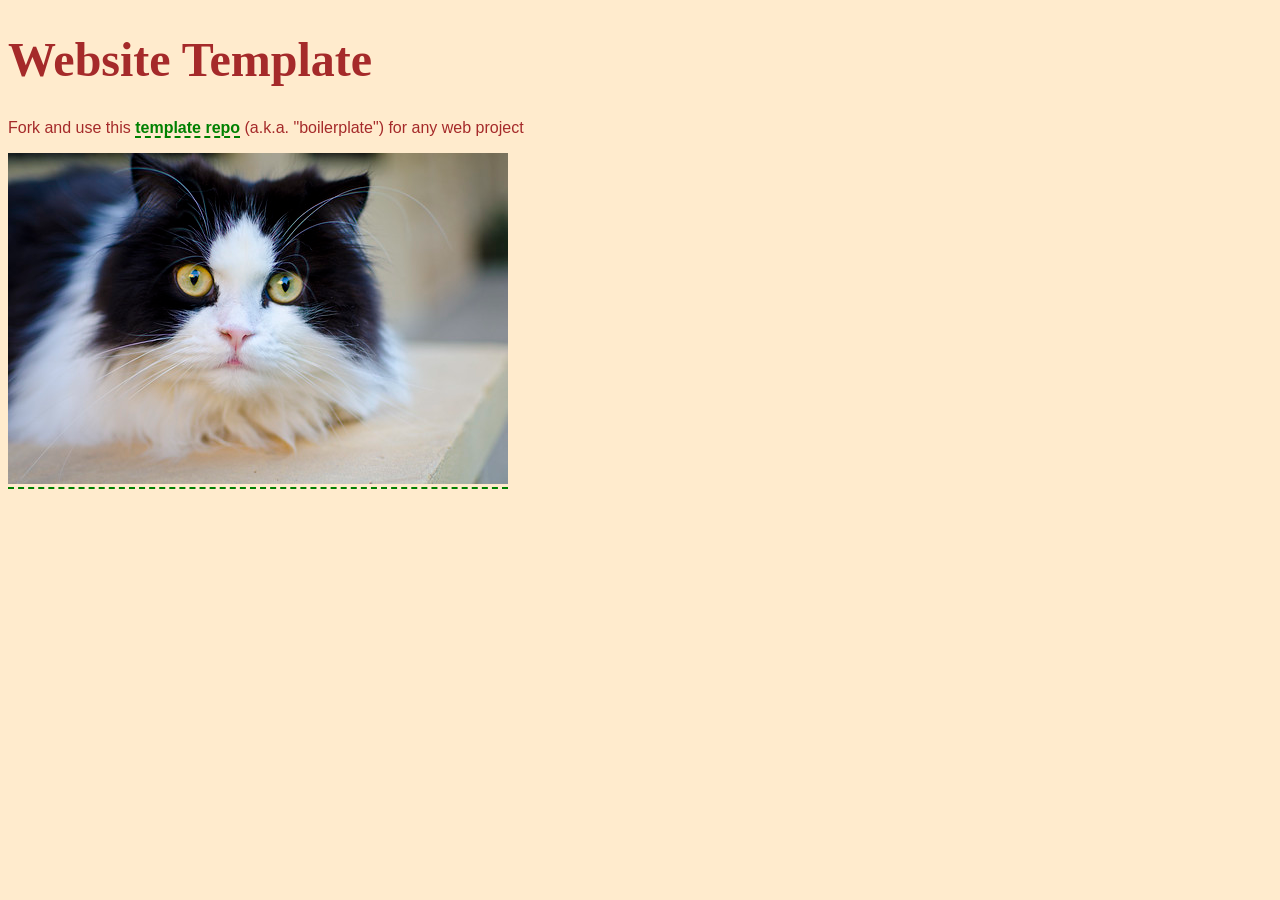
==== index.html @ a144b0cb "Initial commit" ====
<!doctype html>
<html lang="en">
<head>
	<meta charset="utf-8">
	<title>Website Template</title>
	<link rel="stylesheet" href="./assets/css/styles.css">
</head>
<body>

	<h1>Website Template</h1>
	<p>Fork and use this <a href="page-2.html">template repo</a> (a.k.a. "boilerplate") for any web project</p>
	<a href="page-2.html"><img src="assets/img/cat.jpg" alt=""></a>

	<script src="./assets/js/main.js"></script>
</body>
</html>
---- assets/css/styles.css ----
/* styles.css */

:root {
	font-family: Arial, Helvetica, sans-serif;
	background-color: blanchedalmond;
	color:brown;
}

h1 {
	font-family:Georgia, 'Times New Roman', Times, serif;
	font-size: 3em;
}

.red {
	color:red;
}

a {
	color: green;
	font-weight: bold;
	text-decoration: none;
	border-bottom: green 2px dashed;
}

.no-border {
	border: none;
}

a:hover {
	color: red;
	border-bottom: red 2px dotted;
}
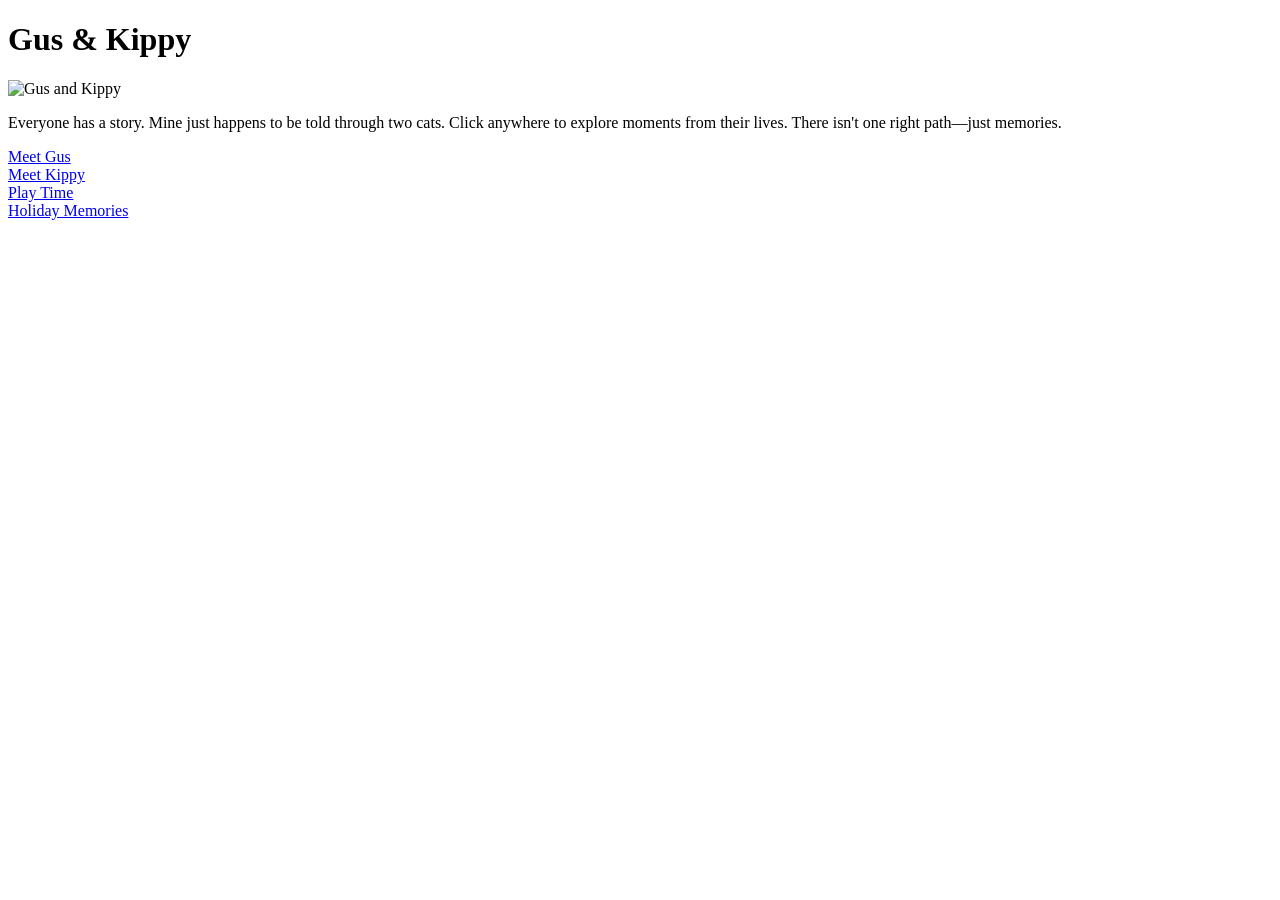
==== commit 5017d6a8: "Update index.html for new website theme" ====
--- a/index.html
+++ b/index.html
@@ -1,16 +1,36 @@
-<!doctype html>
+<!DOCTYPE html>
 <html lang="en">
+
 <head>
-	<meta charset="utf-8">
-	<title>Website Template</title>
-	<link rel="stylesheet" href="./assets/css/styles.css">
+<meta charset="UTF-8">
+<title>Gus & Kippy</title>
+
+<link rel="stylesheet" href="assets/css/style.css">
+
 </head>
+
 <body>
 
-	<h1>Website Template</h1>
-	<p>Fork and use this <a href="page-2.html">template repo</a> (a.k.a. "boilerplate") for any web project</p>
-	<a href="page-2.html"><img src="assets/img/cat.jpg" alt=""></a>
+<h1>Gus & Kippy</h1>
 
-	<script src="./assets/js/main.js"></script>
+<img src="assets/img/snuggles.jpg" alt="Gus and Kippy">
+
+<p>
+Everyone has a story. Mine just happens to be told through two cats. Click anywhere to explore moments from their lives. There isn't one right path—just memories.
+</p>
+
+<div class="links">
+
+<a href="page-2.html"> Meet Gus</a><br>
+
+<a href="page-3.html"> Meet Kippy</a><br>
+
+<a href="page-4.html"> Play Time</a><br>
+
+<a href="page-9.html"> Holiday Memories</a>
+
+</div>
+
 </body>
-</html>+
+</html>
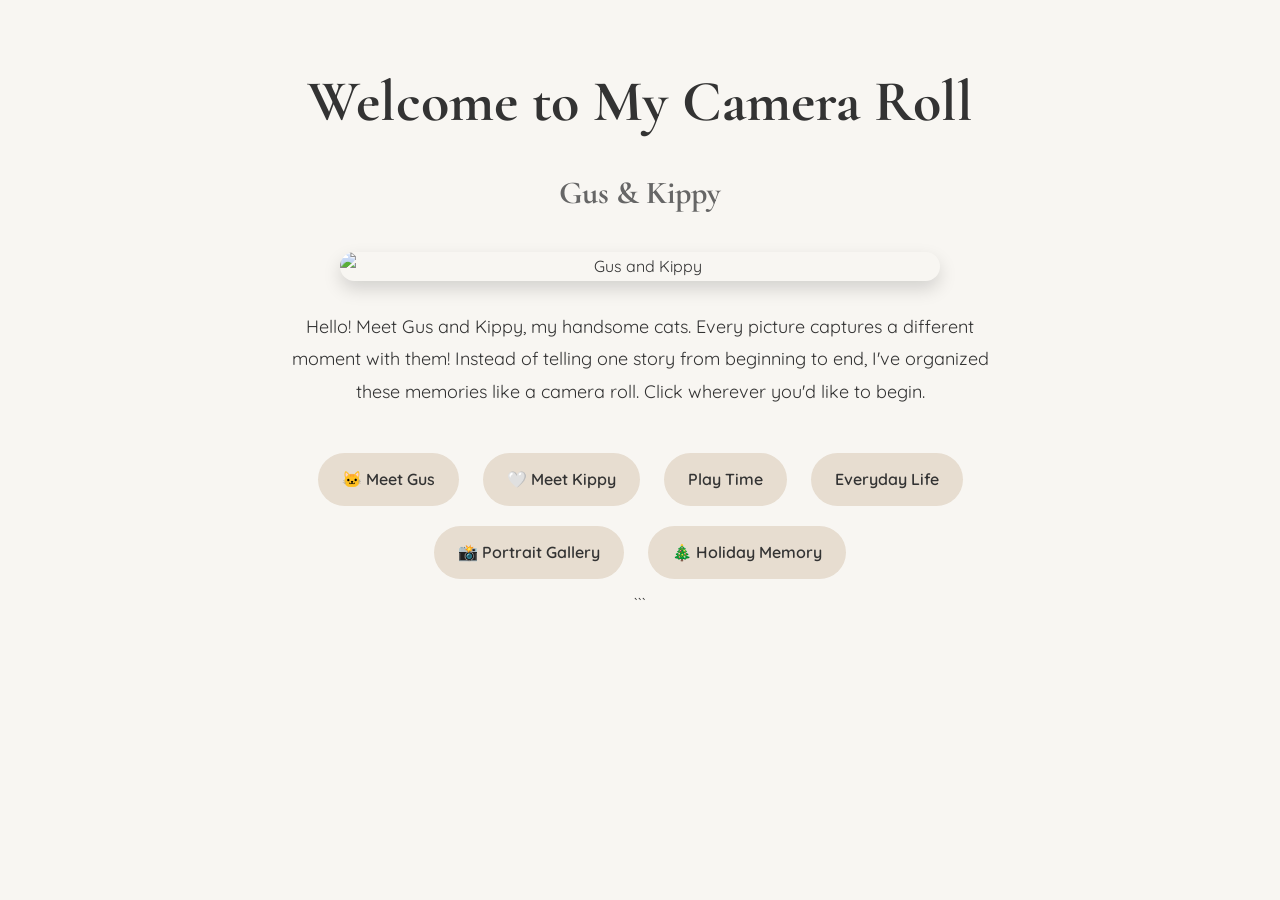
==== commit c78b47f0: "website change" ====
--- a/index.html
+++ b/index.html
@@ -1,36 +1,43 @@
+
 <!DOCTYPE html>
 <html lang="en">
 
 <head>
-<meta charset="UTF-8">
-<title>Gus & Kippy</title>
+    <meta charset="UTF-8">
+    <title>Welcome to My Camera Roll</title>
 
-<link rel="stylesheet" href="assets/css/style.css">
-
+    <link rel="stylesheet" href="assets/css/styles.css">
 </head>
 
 <body>
 
-<h1>Gus & Kippy</h1>
+<h1>Welcome to My Camera Roll</h1>
 
-<img src="assets/img/snuggles.jpg" alt="Gus and Kippy">
+<h2>Gus & Kippy</h2>
+
+<img class="hero" src="assets/img/snuggles.jpg" alt="Gus and Kippy">
 
 <p>
-Everyone has a story. Mine just happens to be told through two cats. Click anywhere to explore moments from their lives. There isn't one right path—just memories.
+Hello! Meet Gus and Kippy, my handsome cats. Every picture captures a different moment with them! Instead of telling one story from beginning to end, I've organized these memories like a camera roll. Click wherever you'd like to begin.
 </p>
 
 <div class="links">
 
-<a href="page-2.html"> Meet Gus</a><br>
+<a href="page-2.html">🐱 Meet Gus</a>
 
-<a href="page-3.html"> Meet Kippy</a><br>
+<a href="page-3.html">🤍 Meet Kippy</a>
 
-<a href="page-4.html"> Play Time</a><br>
+<a href="page-4.html"> Play Time</a>
 
-<a href="page-9.html"> Holiday Memories</a>
+<a href="page-5.html"> Everyday Life</a>
+
+<a href="page-6.html">📸 Portrait Gallery</a>
+
+<a href="page-7.html">🎄 Holiday Memory</a>
 
 </div>
 
 </body>
 
 </html>
+```
--- a/assets/css/styles.css
+++ b/assets/css/styles.css
@@ -0,0 +1,145 @@
+@import url('https://fonts.googleapis.com/css2?family=Cormorant+Garamond:wght@500;700&family=Quicksand:wght@400;500;700&display=swap');
+
+/* ---------- Reset ---------- */
+
+*{
+    margin:0;
+    padding:0;
+    box-sizing:border-box;
+}
+
+/* ---------- Body ---------- */
+
+body{
+    background:#f8f6f2;
+    color:#333;
+    font-family:'Quicksand', sans-serif;
+    max-width:900px;
+    margin:auto;
+    padding:50px 20px;
+    text-align:center;
+    line-height:1.8;
+}
+
+/* ---------- Headings ---------- */
+
+h1{
+    font-family:'Cormorant Garamond', serif;
+    font-size:58px;
+    margin-bottom:10px;
+}
+
+h2{
+    font-family:'Cormorant Garamond', serif;
+    font-size:32px;
+    color:#666;
+    margin-bottom:30px;
+}
+
+/* ---------- Paragraph ---------- */
+
+p{
+    max-width:700px;
+    margin:30px auto;
+    font-size:18px;
+}
+
+/* ---------- Images ---------- */
+
+img{
+    width:450px;
+    max-width:90%;
+    border-radius:18px;
+    box-shadow:0 8px 18px rgba(0,0,0,.15);
+    margin:30px auto;
+    display:block;
+    transition:.3s;
+}
+
+/* Homepage image */
+
+.hero{
+    width:600px;
+}
+
+/* Slight zoom when hovering */
+
+img:hover{
+    transform:scale(1.02);
+}
+
+/* ---------- Links ---------- */
+
+.links{
+    margin-top:35px;
+}
+
+.links a{
+    display:inline-block;
+    margin:10px;
+    padding:12px 24px;
+    background:#e7ddd0;
+    color:#333;
+    text-decoration:none;
+    border-radius:30px;
+    font-weight:600;
+    transition:.25s;
+}
+
+.links a:hover{
+    background:#d4c5b2;
+    transform:translateY(-2px);
+}
+
+/* ---------- Home Link ---------- */
+
+.home{
+    margin-top:40px;
+}
+
+/* ---------- Footer ---------- */
+
+footer{
+    margin-top:60px;
+    color:#888;
+    font-size:14px;
+}
+
+/* ---------- Mobile ---------- */
+
+@media(max-width:700px){
+
+    h1{
+        font-size:42px;
+    }
+
+    p{
+        font-size:16px;
+    }
+
+    img{
+        width:95%;
+    }
+
+    .hero{
+        width:95%;
+    }
+
+}
+
+a:hover {
+	color: red;
+	border-bottom: red 2px dotted;
+}
+.gallery{
+    display:grid;
+    grid-template-columns:repeat(auto-fit,minmax(220px,1fr));
+    gap:20px;
+    margin:35px 0;
+}
+
+.gallery img{
+    width:100%;
+    max-width:250px;
+    margin:auto;
+}
